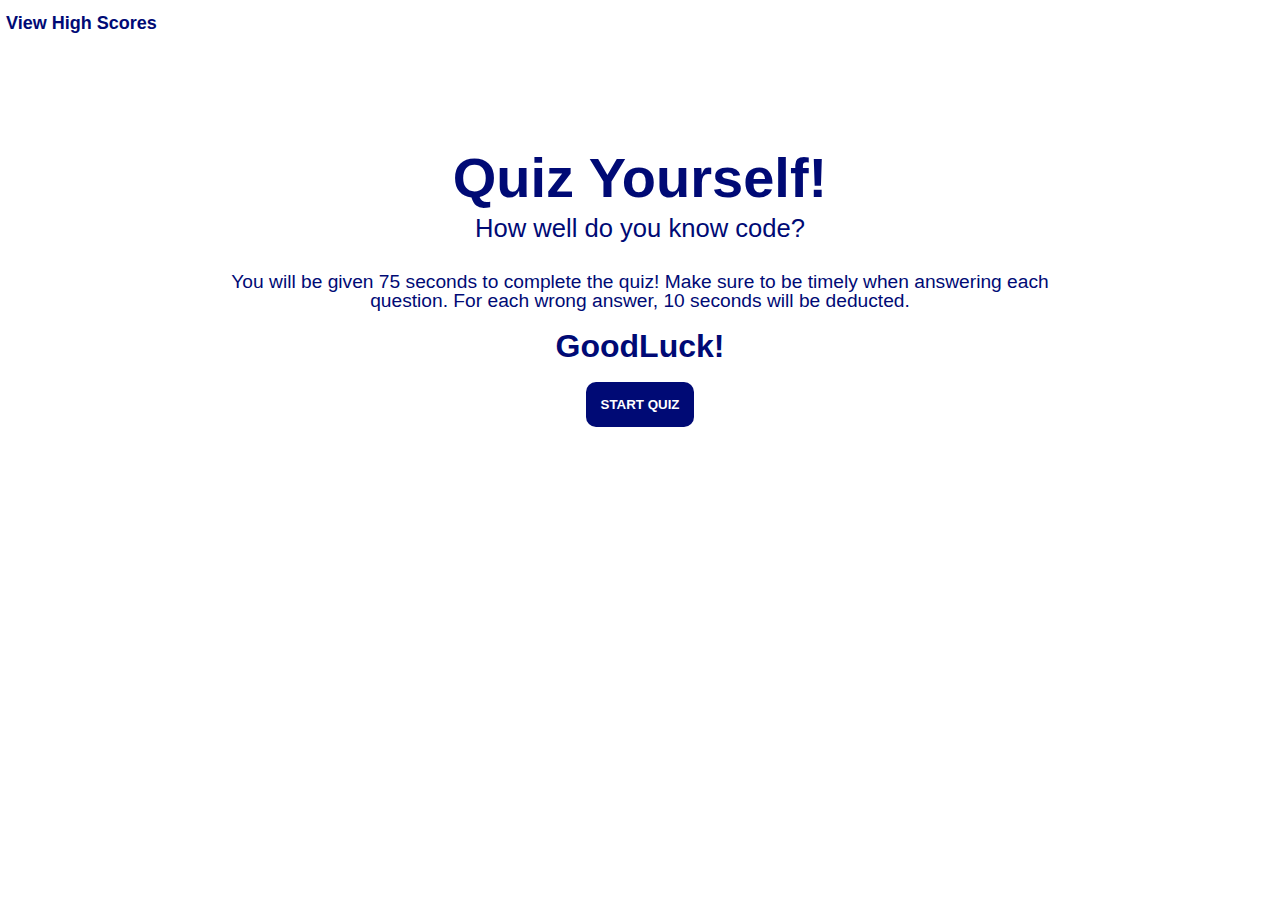
==== index.html @ 02e8e904 "started online quiz project" ====
<!DOCTYPE html>
<html lang="en">
<head>
    <meta charset="UTF-8">
    <meta name="viewport" content="width=device-width, initial-scale=1.0">
    <meta http-equiv="X-UA-Compatible" content="ie=edge" />
    <title>Online Quiz</title>
    <link rel="stylesheet" href="CSS/reset.css"/>
    <link rel="stylesheet" href="CSS/style.css" />
</head>
<body>
 <section class="firstpage">
<h1 class= "quizintro" id="quizyourself"> Quiz Yourself!</h1>
    <h2 class= "quizintro" id="knowcode"> How well do you know code?</h2>
        <p class= "quizintro" id="instructions"> You will be given 75 seconds to complete the quiz! Make sure to be timely when answering each question. For each wrong answer, 10 seconds will be deducted.</p>
        <p class= "quizintro" id="goodluck"> GoodLuck!</p>

            <a href="highscores.html">
                <button id="viewhighscores"> View High Scores</button>
            </a>

            <a href = "startquiz.html">
                <button id="startquizbutton">  START QUIZ </button>
            </a>

           

</section>   

<script src= script.js></script>
</body>
</html>
---- CSS/style.css ----
:root {
    --darkBlue: rgb(0, 10, 117); 
    --fontfam:'Trebuchet MS', 'Lucida Sans Unicode', 'Lucida Grande', 'Lucida Sans', Arial, sans-serif;
}

body {
    /* background-color: rgb(169, 171, 207); */
    text-align: center;
}

/* .firstpage{
    display: flex;
    position: relative;
} */

.quizintro {
    color: var(--darkBlue);
}

#quizyourself {
    font-size: 350%;
    font-family:var(--fontfam);
    padding-top: 150px;
    padding-bottom: 10px;
    font-weight: bold;
}

#knowcode{
    font-size: 160%;
    font-family:var(--fontfam);
    padding-bottom: 30px;
}

 #instructions{
    font-size: larger;
    font-family:var(--fontfam);
    /* text-align: center; MIGHT not need this line*/ 
    margin: 0 auto;
    width: 70%
}

#goodluck {
    font-size:xx-large;
    font-weight: bold;
    font-family:var(--fontfam);
    margin-top: 20px;
}


#startquizbutton {
    font-weight: bold;
    margin-top: 20px;
    padding: 15px;
    font-family: var(--fontfam);
    color: white;
    background-color: var(--darkBlue);
    border-radius: 10px;
    border: 0;
    /* box-shadow: 0 0 5px var(--darkBlue); */
    /* -webkit-appearance: none; PROB DON'T NEED THIS*/
}

#startquizbutton:hover {
    box-shadow: 0 0 5px var(--darkBlue);
    cursor: grab;
    background-color: rgb(89, 89, 174);
}

#startquizbutton:active {
    cursor: grabbing;
    background-color: rgb(89, 89, 174);

}

#viewhighscores {
    background: none;
    border: none;
    display: flex;
    position: absolute;
    margin-top: -350px;
    font-size:large;
    color: var(--darkBlue);
    font-weight:bold;
}

#viewhighscores:hover {
    color:rgb(177, 177, 243);
    font-size: larger;
    cursor:grab;
    text-shadow: 0 0 1px rgb(89, 89, 174);;
}


#mainquestion {
    width: 100%;
    display: flex;
    justify-content: center;
}

/* .quizsheet {
    width: 100%;
    margin: 0 auto;
} */



#question {
    font-size: 300%;
    margin-top: 100px;
    margin-bottom: 30px;
    font-family: var(--fontfam);
    color: var(--darkBlue);
}

#multiplechoice {
    display: flex;
    flex-direction: column;
    /* justify-content: center; */
    width: 100%;
    /* justify-content: space-around; */
    
}

.answeroption {
    font-size: large;
    display: flex;
    display: block;
    font-family: var(--fontfam);
    color: var(--darkBlue);
    margin: 25px;
    width: 30%;
    padding-top:15px;
    padding-bottom:15px ;
    border-radius: 10px;
    border: none;
    
    
    
}

#nextquestionbtn {
    font-size: x-large;
    font-family: var(--fontfam);
    /* color: var(--darkBlue); */
    margin-top: 70px;
    color: white;
    background-color: var(--darkBlue);
    border-radius: 10px;
    border: 0;
    padding: 20px;
}
#nextquestionbtn:hover {
    box-shadow: 0 0 5px var(--darkBlue);
    cursor: grab;
    background-color: rgb(89, 89, 174);
}

#nextquestionbtn:active {
    cursor: grabbing;
    background-color: rgb(89, 89, 174);

}
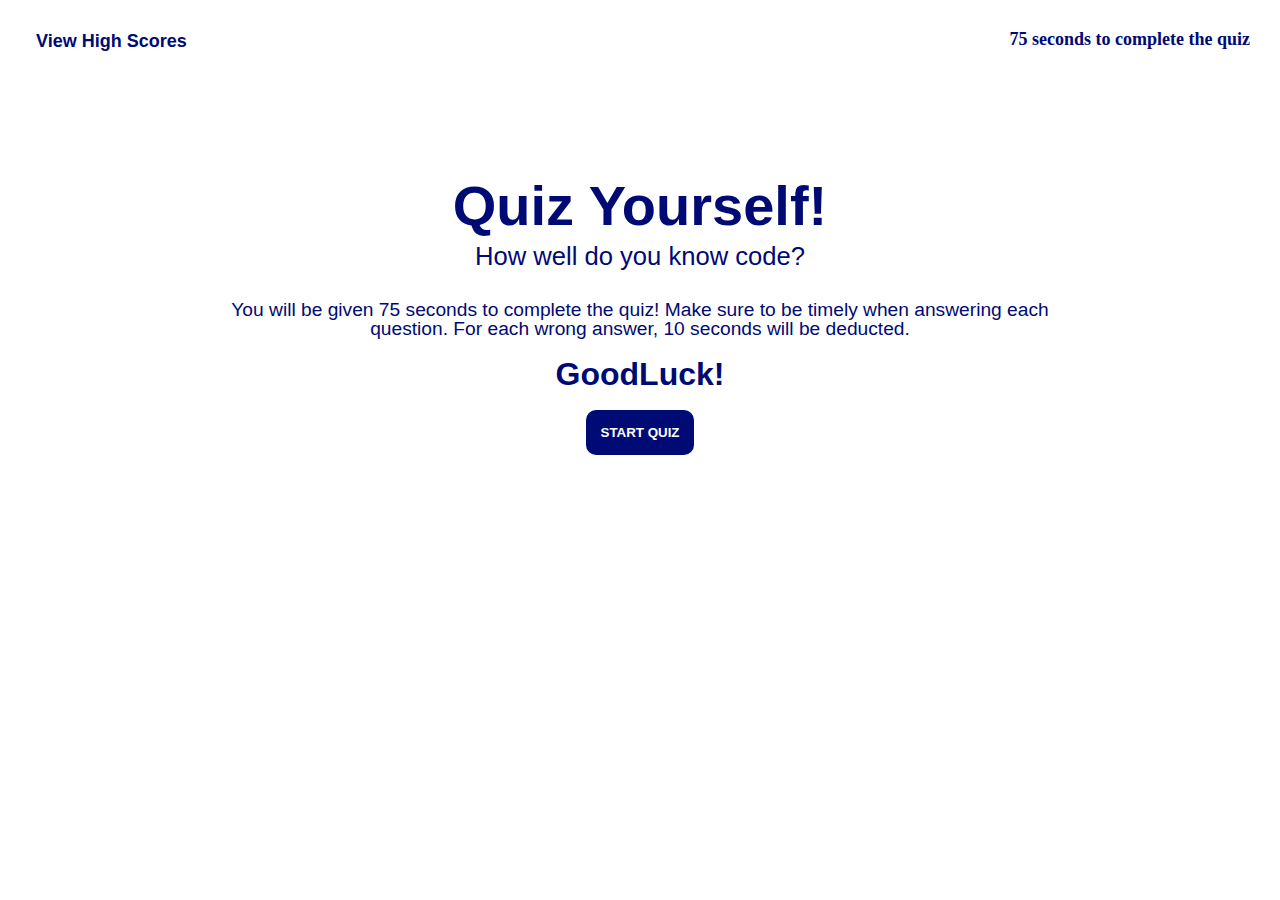
==== commit c61f728c: "added some js to the file" ====
--- a/index.html
+++ b/index.html
@@ -8,25 +8,40 @@
     <link rel="stylesheet" href="CSS/reset.css"/>
     <link rel="stylesheet" href="CSS/style.css" />
 </head>
-<body>
+<body >
  <section class="firstpage">
-<h1 class= "quizintro" id="quizyourself"> Quiz Yourself!</h1>
+    <section class="top">
+    <a href="highscores.html">
+        <button id="viewhighscores"> View High Scores</button>
+    </a>
+    <h1 class="timerZ">75 seconds to complete the quiz </h3>
+    </section>
+<section id="homepage">
+    <h1 class= "quizintro" id="quizyourself"> Quiz Yourself!</h1>
     <h2 class= "quizintro" id="knowcode"> How well do you know code?</h2>
         <p class= "quizintro" id="instructions"> You will be given 75 seconds to complete the quiz! Make sure to be timely when answering each question. For each wrong answer, 10 seconds will be deducted.</p>
         <p class= "quizintro" id="goodluck"> GoodLuck!</p>
 
-            <a href="highscores.html">
-                <button id="viewhighscores"> View High Scores</button>
-            </a>
-
-            <a href = "startquiz.html">
+            <!-- <a href="startquiz.html"> -->
                 <button id="startquizbutton">  START QUIZ </button>
-            </a>
-
-           
+            <!-- </a> -->
+</section>   
+            <section id="quizsheet">
+                <h2 id="question"> A question here </h2>
+                <main id="mainquestion">
+                <section id = "multiplechoice">
+                    <button class="answeroption"> something 1</button>
+                    <button class="answeroption">something 2</button>
+                    <button class="answeroption">something 3</button>
+                    <button class="answeroption">something 4</button>
+                </section>  
+                </main>
+                <button class="hide" id ="nextquestionbtn"></button>
+            </section>
+           <!-- make container for timer running out -->
 
 </section>   
 
-<script src= script.js></script>
+<script src= "JS/script.js"></script>
 </body>
 </html>--- a/CSS/style.css
+++ b/CSS/style.css
@@ -1,13 +1,23 @@
 :root {
     --darkBlue: rgb(0, 10, 117); 
     --fontfam:'Trebuchet MS', 'Lucida Sans Unicode', 'Lucida Grande', 'Lucida Sans', Arial, sans-serif;
-}
+    --hue-wrong:red ;
+    --hue-correct:green ;
+}
+    /* --hue: var(--hue-correct); */
+
 
 body {
     /* background-color: rgb(169, 171, 207); */
     text-align: center;
 }
 
+.hide {
+    display: none;
+}
+
+
+
 /* .firstpage{
     display: flex;
     position: relative;
@@ -20,7 +30,7 @@
 #quizyourself {
     font-size: 350%;
     font-family:var(--fontfam);
-    padding-top: 150px;
+    padding-top: 100px;
     padding-bottom: 10px;
     font-weight: bold;
 }
@@ -72,12 +82,28 @@
 
 }
 
+.top {
+    display: flex;
+    padding: 30px;
+    justify-content: space-between;
+}
+
+.timer {
+    font-size:large;
+    color: var(--darkBlue);
+    font-weight:bold;
+}
+.timerZ {
+    font-size:large;
+    color: var(--darkBlue);
+    font-weight:bold;
+}
+
 #viewhighscores {
     background: none;
     border: none;
     display: flex;
     position: absolute;
-    margin-top: -350px;
     font-size:large;
     color: var(--darkBlue);
     font-weight:bold;
@@ -91,23 +117,22 @@
 }
 
 
+#quizsheet {
+    display: none;
+}
+
 #mainquestion {
     width: 100%;
     display: flex;
     justify-content: center;
-}
-
-/* .quizsheet {
-    width: 100%;
-    margin: 0 auto;
-} */
+} 
 
 
 
 #question {
     font-size: 300%;
-    margin-top: 100px;
-    margin-bottom: 30px;
+    margin-bottom: -20px; 
+    padding:30px;
     font-family: var(--fontfam);
     color: var(--darkBlue);
 }
@@ -115,28 +140,32 @@
 #multiplechoice {
     display: flex;
     flex-direction: column;
-    /* justify-content: center; */
-    width: 100%;
-    /* justify-content: space-around; */
-    
+    align-items: center;
+    justify-content: center;
+    width: 100%;    
 }
 
 .answeroption {
     font-size: large;
-    display: flex;
+    display: flex; 
+    justify-content: center;
     display: block;
     font-family: var(--fontfam);
     color: var(--darkBlue);
-    margin: 25px;
+    margin: 20px;
     width: 30%;
     padding-top:15px;
     padding-bottom:15px ;
     border-radius: 10px;
     border: none;
-    
-    
-    
-}
+}
+
+.answeroption.wrong {
+    background-color: var(--hue-wrong);
+}
+.answeroption.correct{
+    background-color: var(--hue-correct);
+}   
 
 #nextquestionbtn {
     font-size: x-large;
@@ -159,4 +188,34 @@
     cursor: grabbing;
     background-color: rgb(89, 89, 174);
 
+}
+#viewhighscores2 {
+    background: none;
+    border: none;
+    display: flex;
+    position: absolute;
+    font-size:large;
+    color: var(--darkBlue);
+    font-weight:bold;
+}
+
+#viewhighscores2:hover {
+    color:rgb(177, 177, 243);
+    font-size: larger;
+    cursor:grab;
+    text-shadow: 0 0 1px rgb(89, 89, 174);;
+}
+
+.answeroption:hover {
+    cursor: grab;
+    box-shadow: 0 0 5px var(--darkBlue);}
+
+.answeroption:active {
+    cursor: grabbing;    
+    box-shadow: 0 0 5px var(--darkBlue);
+}
+
+
+.homepage {
+
 }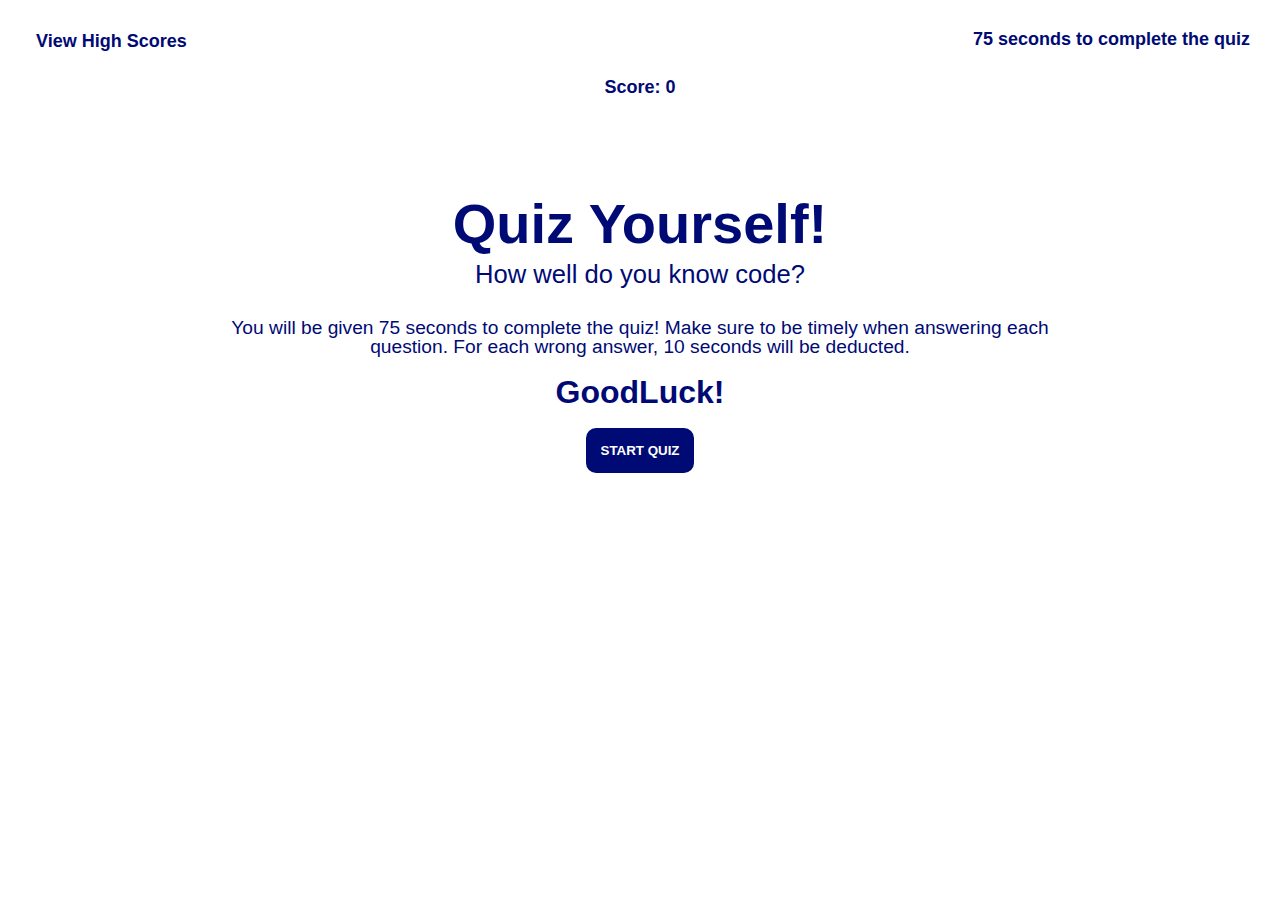
==== commit 687fbd50: "made some changes to JS and HTML" ====
--- a/index.html
+++ b/index.html
@@ -14,8 +14,10 @@
     <a href="highscores.html">
         <button id="viewhighscores"> View High Scores</button>
     </a>
-    <h1 class="timerZ">75 seconds to complete the quiz </h3>
+    <!-- score will be placed -->
+    <h2 class="timerZ">75 seconds to complete the quiz </h2>  
     </section>
+    <p id="currentscore"> Score: 0</p>
 <section id="homepage">
     <h1 class= "quizintro" id="quizyourself"> Quiz Yourself!</h1>
     <h2 class= "quizintro" id="knowcode"> How well do you know code?</h2>
@@ -37,10 +39,12 @@
                 </section>  
                 </main>
                 <button class="hide" id ="nextquestionbtn"></button>
+                
             </section>
            <!-- make container for timer running out -->
+</section>  
 
-</section>   
+<!-- put form for input of score and name  -->
 
 <script src= "JS/script.js"></script>
 </body>
--- a/CSS/style.css
+++ b/CSS/style.css
@@ -97,7 +97,19 @@
     font-size:large;
     color: var(--darkBlue);
     font-weight:bold;
-}
+    font-family: var(--fontfam);
+}
+
+#currentscore {
+    font-size: large;
+    font-family: var(--fontfam);
+    color: var(--darkBlue);
+    font-weight: bolder;
+    margin: 0 auto;
+    justify-content: center;
+    /* justify-content: space-between; */
+}
+
 
 #viewhighscores {
     background: none;
@@ -218,4 +230,15 @@
 
 .homepage {
 
-}+}
+
+
+.highscoretitle {
+    font-size: 250%;
+    font-family: var(--fontfam);
+    margin-top: 50px;
+    color: var(--darkBlue);
+    font-weight: bolder;
+
+}
+
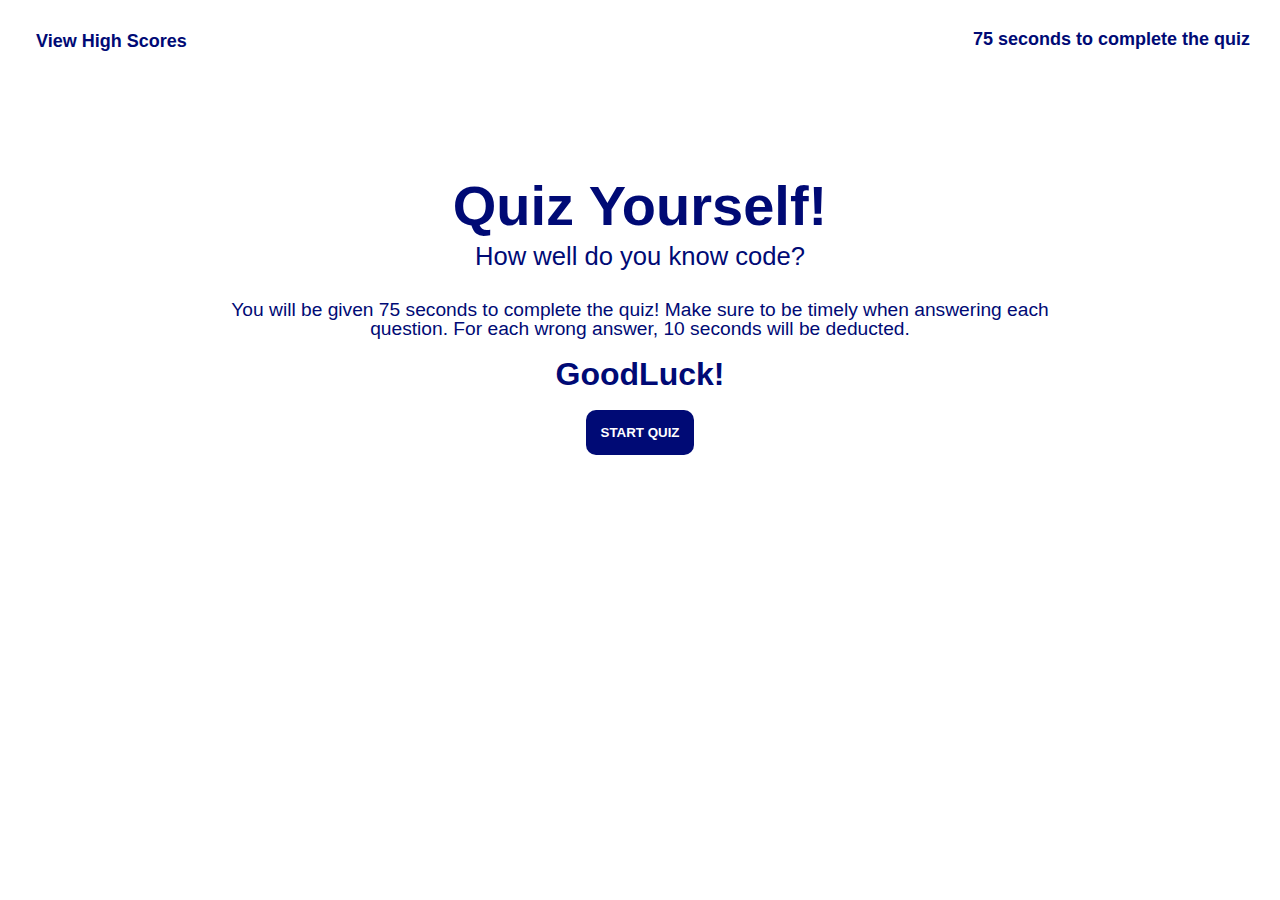
==== commit d9fc04e7: "added for loop and created buttons for multiplechoice" ====
--- a/index.html
+++ b/index.html
@@ -1,51 +1,51 @@
 <!DOCTYPE html>
 <html lang="en">
+
 <head>
     <meta charset="UTF-8">
     <meta name="viewport" content="width=device-width, initial-scale=1.0">
     <meta http-equiv="X-UA-Compatible" content="ie=edge" />
     <title>Online Quiz</title>
-    <link rel="stylesheet" href="CSS/reset.css"/>
+    <link rel="stylesheet" href="CSS/reset.css" />
     <link rel="stylesheet" href="CSS/style.css" />
 </head>
-<body >
- <section class="firstpage">
-    <section class="top">
-    <a href="highscores.html">
-        <button id="viewhighscores"> View High Scores</button>
-    </a>
-    <!-- score will be placed -->
-    <h2 class="timerZ">75 seconds to complete the quiz </h2>  
-    </section>
-    <p id="currentscore"> Score: 0</p>
-<section id="homepage">
-    <h1 class= "quizintro" id="quizyourself"> Quiz Yourself!</h1>
-    <h2 class= "quizintro" id="knowcode"> How well do you know code?</h2>
-        <p class= "quizintro" id="instructions"> You will be given 75 seconds to complete the quiz! Make sure to be timely when answering each question. For each wrong answer, 10 seconds will be deducted.</p>
-        <p class= "quizintro" id="goodluck"> GoodLuck!</p>
+
+<body>
+    <!-- <section class="firstpage"> -->
+    <header class="top">
+        <a href="highscores.html">
+            <button id="viewhighscores"> View High Scores</button>
+        </a>
+        <!-- score will be placed -->
+        <h2 class="timerZ">75 seconds to complete the quiz </h2>
+    </header>
+    <!-- <p id="currentscore"> Score: 0</p> -->
+    <main>
+        <section id="homepage">
+            <h1 class="quizintro" id="quizyourself"> Quiz Yourself!</h1>
+            <h2 class="quizintro" id="knowcode"> How well do you know code?</h2>
+            <p class="quizintro" id="instructions"> You will be given 75 seconds to complete the quiz! Make sure to be
+                timely when answering each question. For each wrong answer, 10 seconds will be deducted.</p>
+            <p class="quizintro" id="goodluck"> GoodLuck!</p>
 
             <!-- <a href="startquiz.html"> -->
-                <button id="startquizbutton">  START QUIZ </button>
+            <button id="startquizbutton"> START QUIZ </button>
             <!-- </a> -->
-</section>   
-            <section id="quizsheet">
-                <h2 id="question"> A question here </h2>
-                <main id="mainquestion">
-                <section id = "multiplechoice">
-                    <button class="answeroption"> something 1</button>
-                    <button class="answeroption">something 2</button>
-                    <button class="answeroption">something 3</button>
-                    <button class="answeroption">something 4</button>
-                </section>  
-                </main>
-                <button class="hide" id ="nextquestionbtn"></button>
-                
-            </section>
-           <!-- make container for timer running out -->
-</section>  
+        </section>
+        <section id="quizsheet" class="hide">
+            <h2 id="question"> A question here </h2>
+            <div id="multiplechoice">
+            </div>
+            <!-- <button id="nextquestionbtn"></button> -->
 
-<!-- put form for input of score and name  -->
+        </section>
+        <!-- make container for timer running out -->
+    </main>
+    <!-- </section> -->
 
-<script src= "JS/script.js"></script>
+    <!-- put form for input of score and name  -->
+
+    <script src="JS/script.js"></script>
 </body>
+
 </html>--- a/CSS/style.css
+++ b/CSS/style.css
@@ -10,10 +10,6 @@
 body {
     /* background-color: rgb(169, 171, 207); */
     text-align: center;
-}
-
-.hide {
-    display: none;
 }
 
 
@@ -129,10 +125,6 @@
 }
 
 
-#quizsheet {
-    display: none;
-}
-
 #mainquestion {
     width: 100%;
     display: flex;
@@ -179,7 +171,7 @@
     background-color: var(--hue-correct);
 }   
 
-#nextquestionbtn {
+.nextquestionbtn {
     font-size: x-large;
     font-family: var(--fontfam);
     /* color: var(--darkBlue); */
@@ -190,17 +182,23 @@
     border: 0;
     padding: 20px;
 }
-#nextquestionbtn:hover {
+.nextquestionbtn:hover {
     box-shadow: 0 0 5px var(--darkBlue);
     cursor: grab;
     background-color: rgb(89, 89, 174);
 }
 
-#nextquestionbtn:active {
+.nextquestionbtn:active {
     cursor: grabbing;
     background-color: rgb(89, 89, 174);
 
 }
+
+/* this second hide is for the next buttons when an answer is clicked */
+.hide {
+    display:none;
+}
+
 #viewhighscores2 {
     background: none;
     border: none;
@@ -228,9 +226,9 @@
 }
 
 
-.homepage {
-
-}
+/* .homepage {
+
+} */
 
 
 .highscoretitle {
